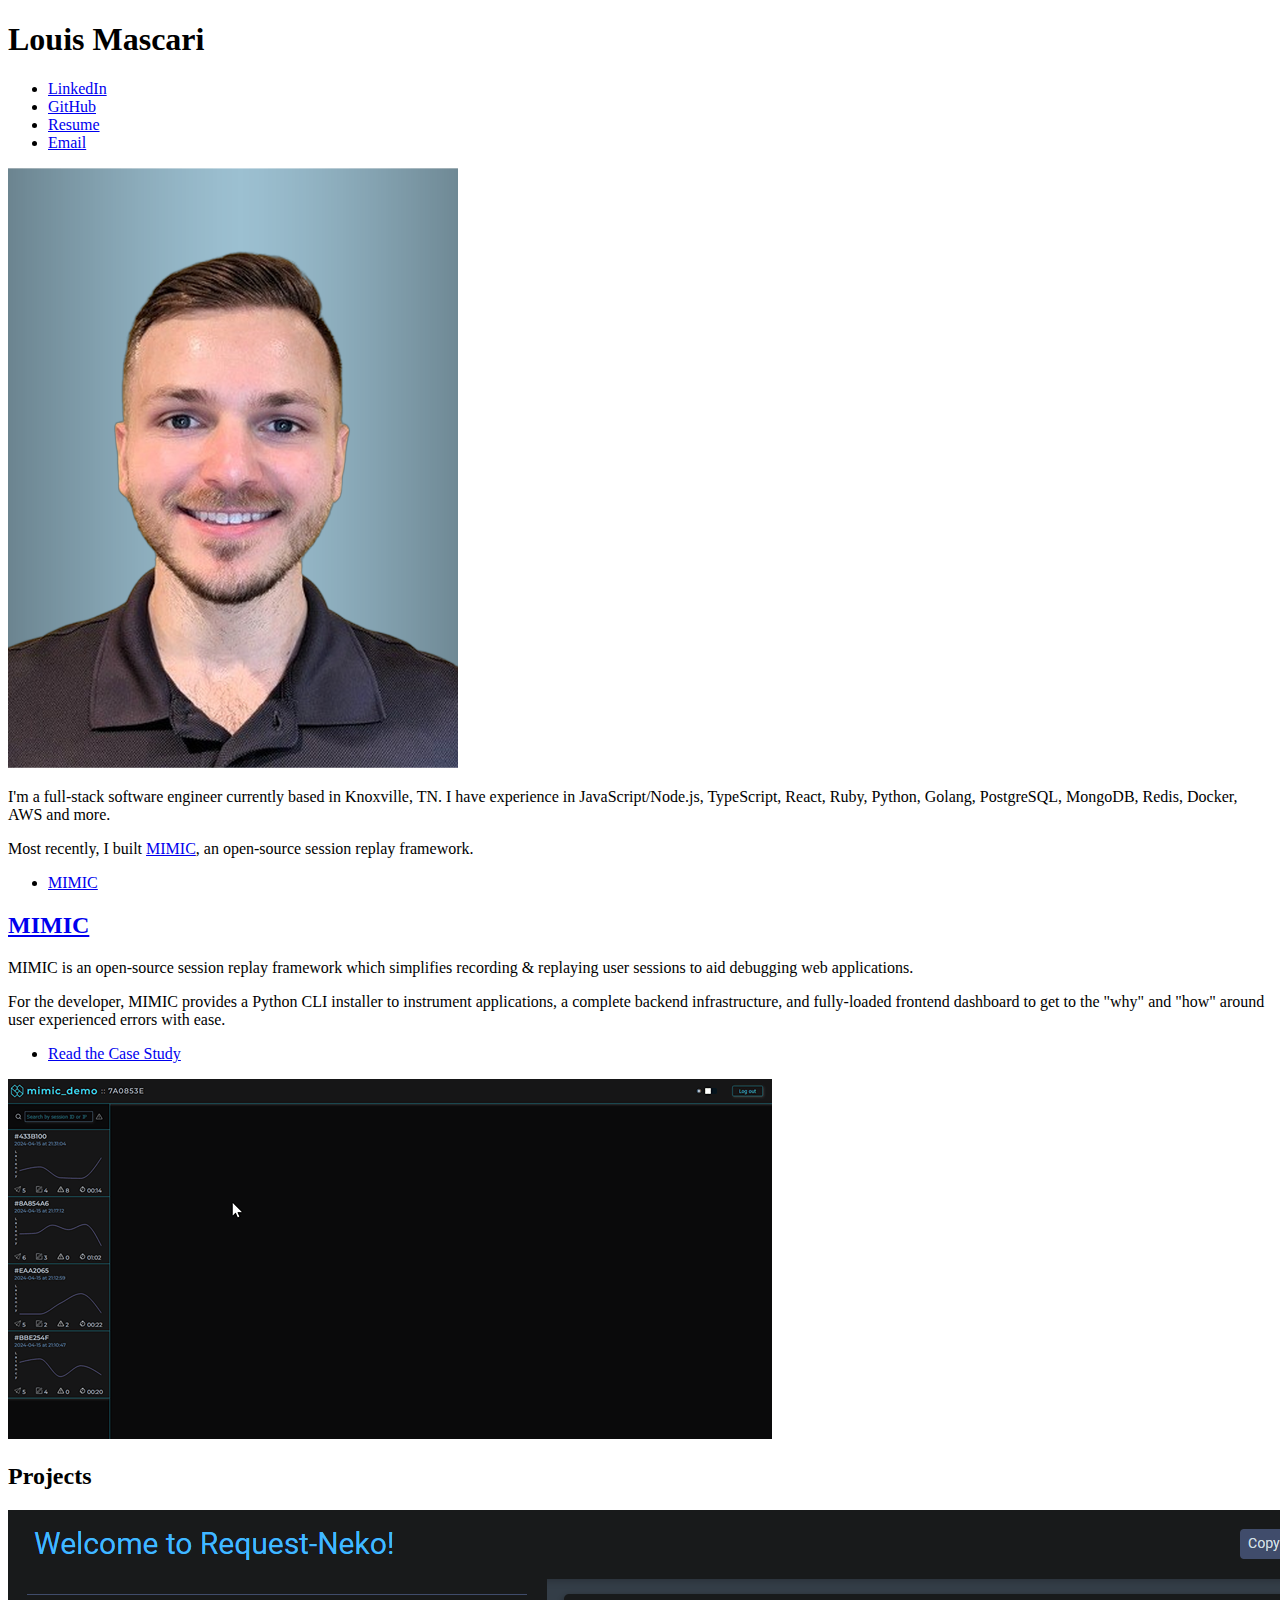
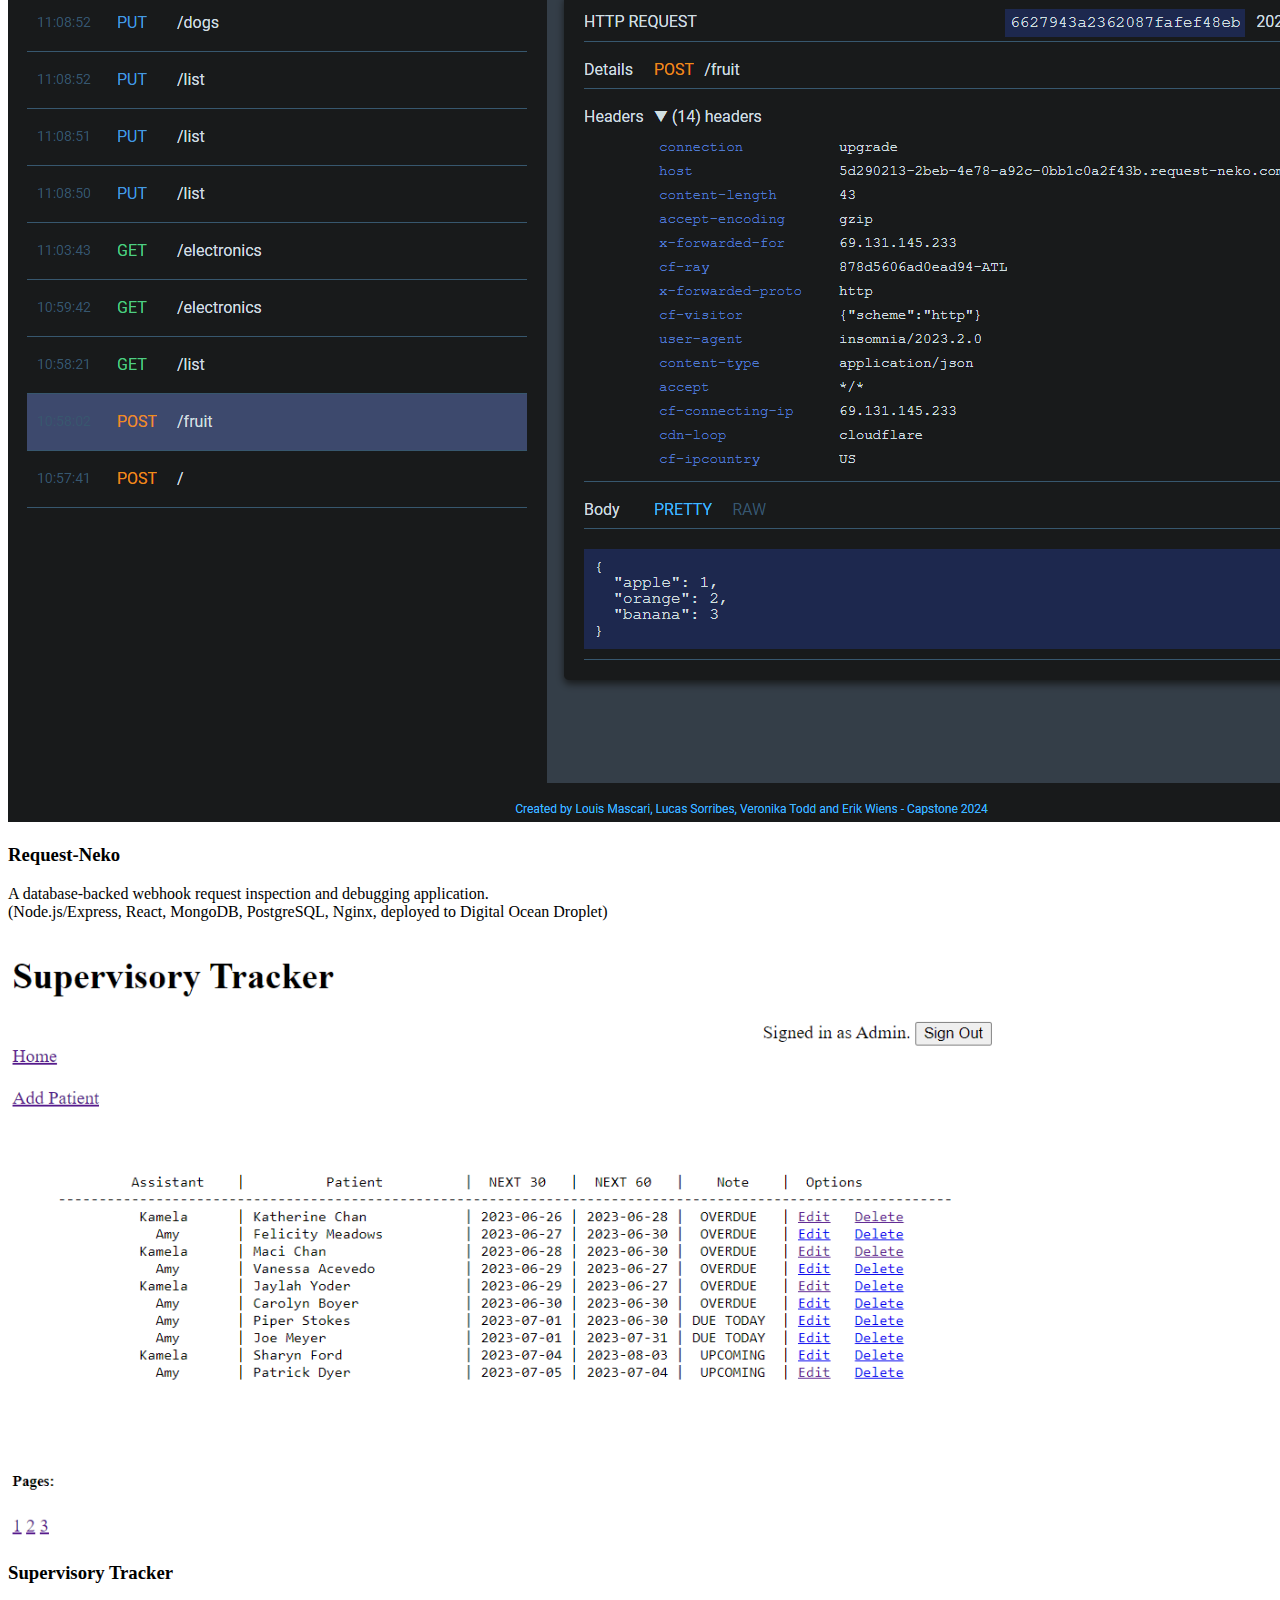
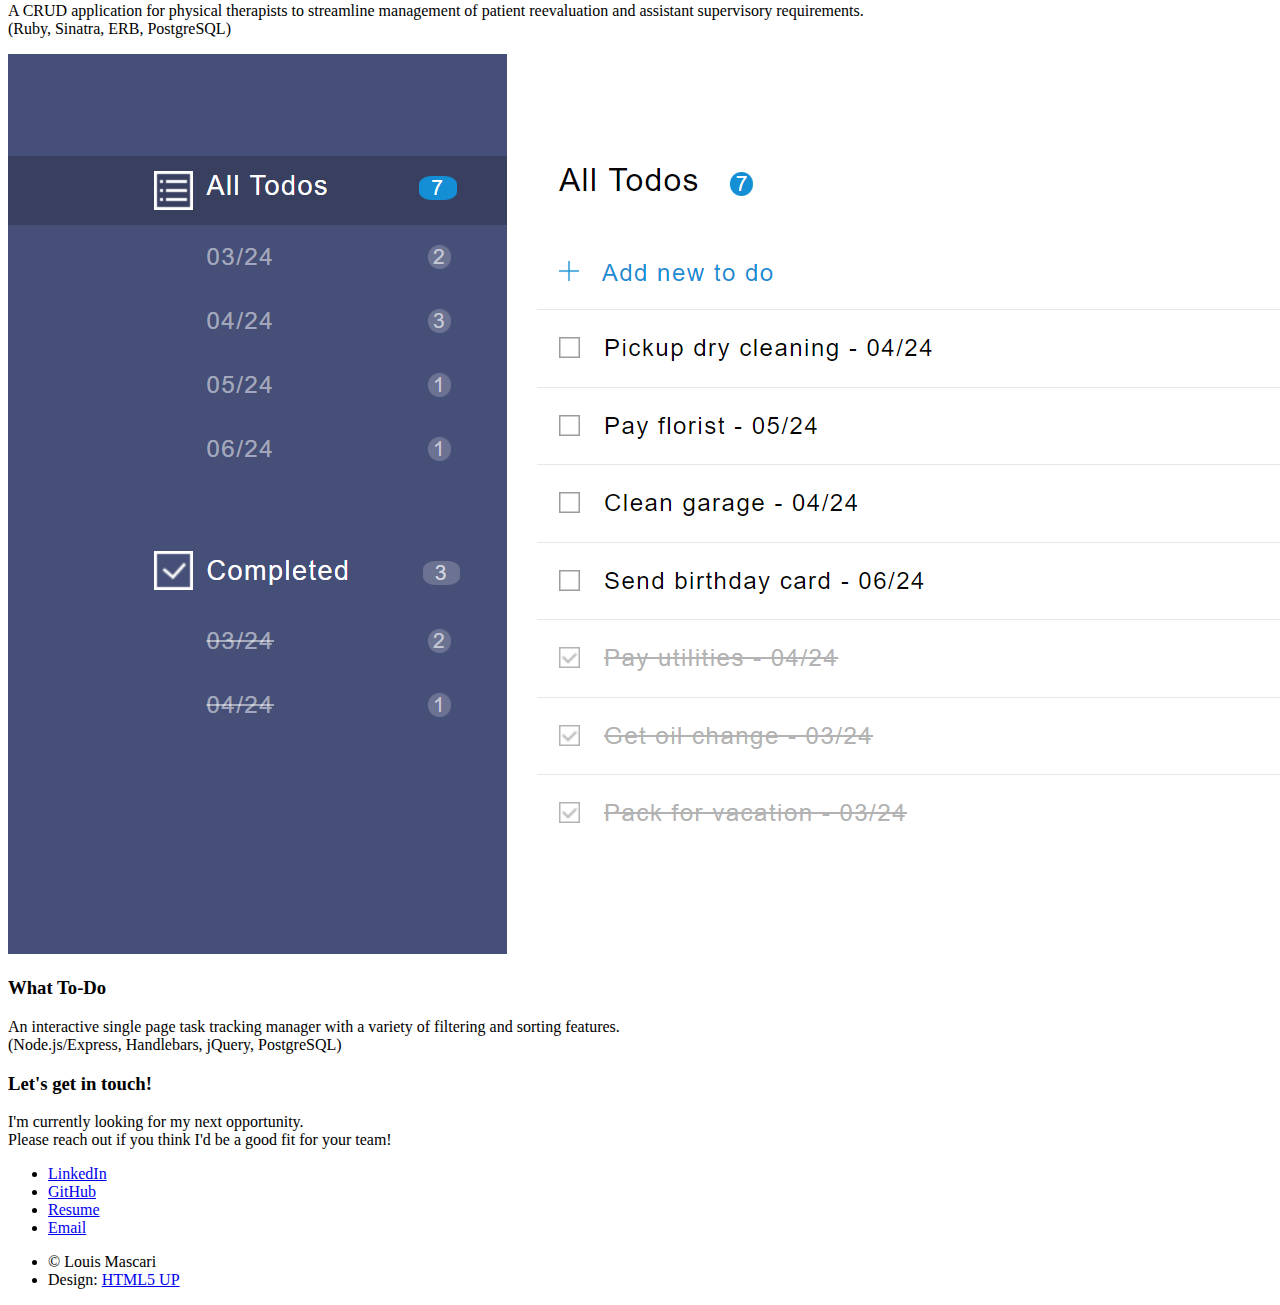
==== index.html @ af3843af "updating assets and descriptions" ====
<!DOCTYPE HTML>
<html>
	<head>
		<title>Louis Mascari</title>
		<meta charset="utf-8" />
		<meta name="viewport" content="width=device-width, initial-scale=1, user-scalable=no" />
		<link rel="stylesheet" href="assets/css/main.css" />
		<noscript><link rel="stylesheet" href="assets/css/noscript.css" /></noscript>
	</head>
	<body class="is-preload">
			<section id="header">
				<div class="inner">
					<div id="name-nav">
						<h1>Louis Mascari</h1>
						<nav id="nav">
							<ul class="icons">
								<li><a target="_blank" href="https://www.linkedin.com/in/louis-mascari/" class="icon brands fa-linkedin"><span class="label">LinkedIn</span></a></li>
								<li><a target="_blank" href="https://github.com/Louis-Mascari" class="icon brands fa-github"><span class="label">GitHub</span></a></li>
								<li><a target="_blank" href="assets/Louis_Mascari_Resume.pdf" class="icon fas fa-file-alt"><span class="label">Resume</span></a></li>
								<li><a href="mailto:LouisMascari@gmail.com" class="icon solid alt fa-envelope"><span class="label">Email</span></a></li>
							</ul>
						</nav>
					</div>
					<img id="profile" src="./images/profile.jpg" alt="Portrait of Louis Mascari">
					<div id="bio">
						<p>I'm a full-stack software engineer currently based in Knoxville, TN. I have experience in JavaScript/Node.js, TypeScript, React, Ruby, Python, Golang, PostgreSQL, MongoDB, Redis, Docker, AWS and more.</p>
						<p>Most recently, I built <a class="haven" href="https://mimic-replay.com/" target="_blank">MIMIC</a>, an open-source session replay framework.</p>
					</div>
					<ul class="actions special">
						<li><a href="#one" class="button scrolly">MIMIC</a></li>
					</ul>
				</div>
			</section>

		<!-- One -->
			<section id="one" class="main style1">
				<div class="container">
					<div class="row gtr-150">
						<div class="col-6 col-12-medium">
							<header class="major">
								<h2><a class="haven" href="https://mimic-replay.com">MIMIC</a></h2>
							</header>
							<p>MIMIC is an open-source session replay framework which simplifies
								recording & replaying user sessions to aid debugging web applications.</p>
							<p>For the developer, MIMIC provides a Python CLI installer to instrument applications, a complete backend infrastructure, and fully-loaded frontend dashboard to get to the "why" and "how" around user experienced errors with ease. </p>
							<ul class="actions special">
								<li><a href="https://mimic-replay.com" class="button">Read the Case Study</a></li>
							</ul>
						</div>
						<div class="col-6 col-12-medium imp-medium">
							<!-- <span><a class="haven" href="https://mimic-replay.com/"><img class="logo" src="images/mimic-logo.png" alt="MIMIC Logo" /></a><span class="image fit"></span> -->
							<span><a class="haven" href="https://mimic-replay.com/"><img class="logo" src="images/MIMIC.gif" alt="MIMIC Logo" /></a><span class="image fit"></span>
						</div>
					</div>
				</div>
			</section>


		<!-- Three -->
			<section id="three" class="main style2 special">
				<div class="container">
					<header class="major">
						<h2>Projects</h2>
					</header>
					<div class="row gtr-150">
						<div class="col-4 col-12-medium">
							<span class="image fit"><img src="images/request-neko.PNG" alt="" /></span>
							<h3>Request-Neko</h3>
							<p> A database-backed webhook request inspection and
								debugging application.<br>(Node.js/Express, React, MongoDB, PostgreSQL, Nginx,
								deployed to Digital Ocean Droplet)</p>
						</div>
						<div class="col-4 col-12-medium">
							<span class="image fit"><img src="images/sup.PNG" alt="" /></span>
							<h3>Supervisory Tracker</h3>
							<p>A CRUD application for physical therapists to streamline management of patient reevaluation and assistant supervisory requirements.<br>(Ruby, Sinatra, ERB, PostgreSQL)</p>
						</div>
						<div class="col-4 col-12-medium">
							<span class="image fit"><img src="images/todo.PNG" alt="" /></span>
							<h3>What To-Do</h3>
							<p>An interactive single page task tracking manager with a variety of filtering and sorting features.<br>(Node.js/Express, Handlebars, jQuery, PostgreSQL)</p>
						</div>
					</div>
				</div>
			</section>

		<!-- Footer -->
			<section id="footer">
				<h3>Let's get in touch!</h3>
				<p>I'm currently looking for my next opportunity.<br>Please reach out if you think I'd be a good fit for your team!</p>
				<ul class="icons">
					<li><a target="_blank" href="https://www.linkedin.com/in/louis-mascari/" class="icon brands fa-linkedin"><span class="label">LinkedIn</span></a></li>
								<li><a target="_blank" href="https://github.com/Louis-Mascari" class="icon brands fa-github"><span class="label">GitHub</span></a></li>
								<li><a target="_blank" href="assets/Louis_Mascari_Resume.pdf" class="icon fas fa-file-alt"><span class="label">Resume</span></a></li>
								<li><a href="mailto:LouisMascari@gmail.com" class="icon solid alt fa-envelope"><span class="label">Email</span></a></li>
				</ul>
				<ul class="copyright">
					<li>&copy; Louis Mascari</li><li>Design: <a href="http://html5up.net">HTML5 UP</a></li>
				</ul>
			</section>

		<!-- Scripts -->
			<script src="assets/js/jquery.min.js"></script>
			<script src="assets/js/jquery.scrolly.min.js"></script>
			<script src="assets/js/browser.min.js"></script>
			<script src="assets/js/breakpoints.min.js"></script>
			<script src="assets/js/util.js"></script>
			<script src="assets/js/main.js"></script>

	</body>
</html>
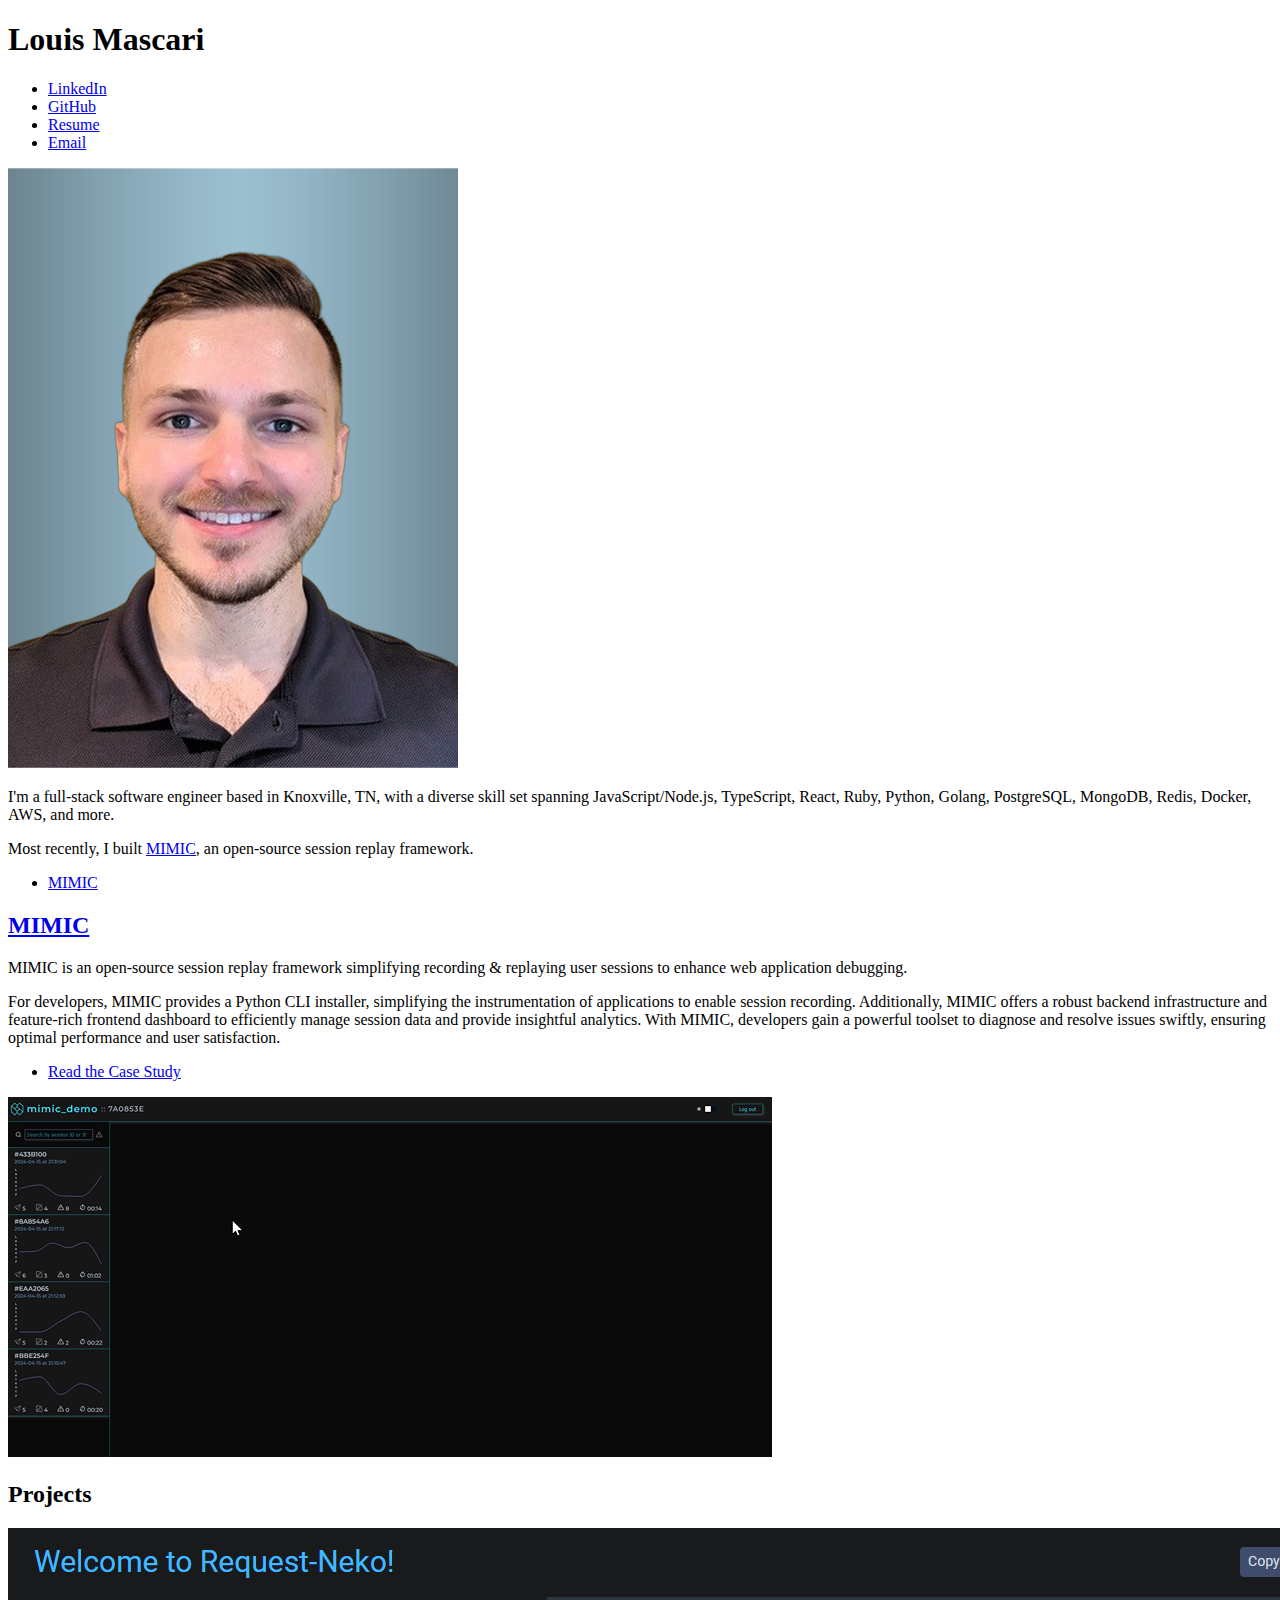
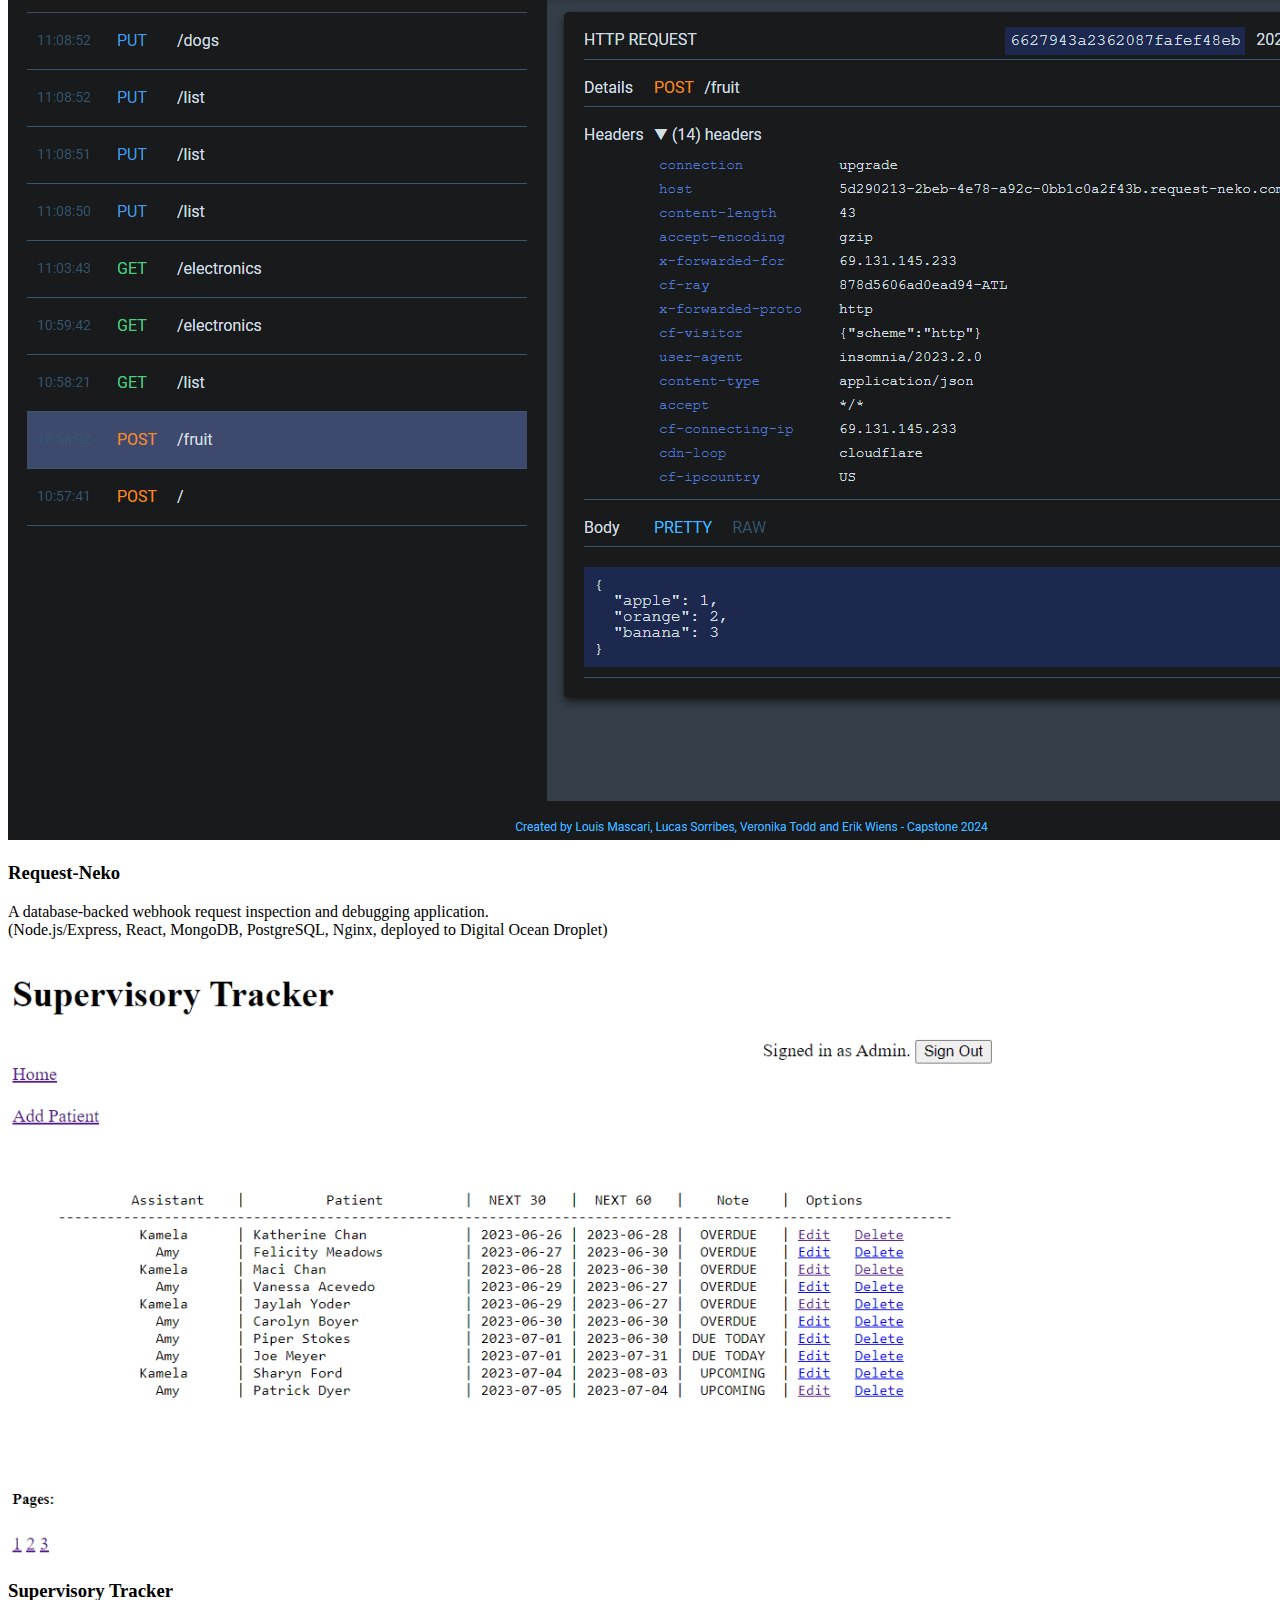
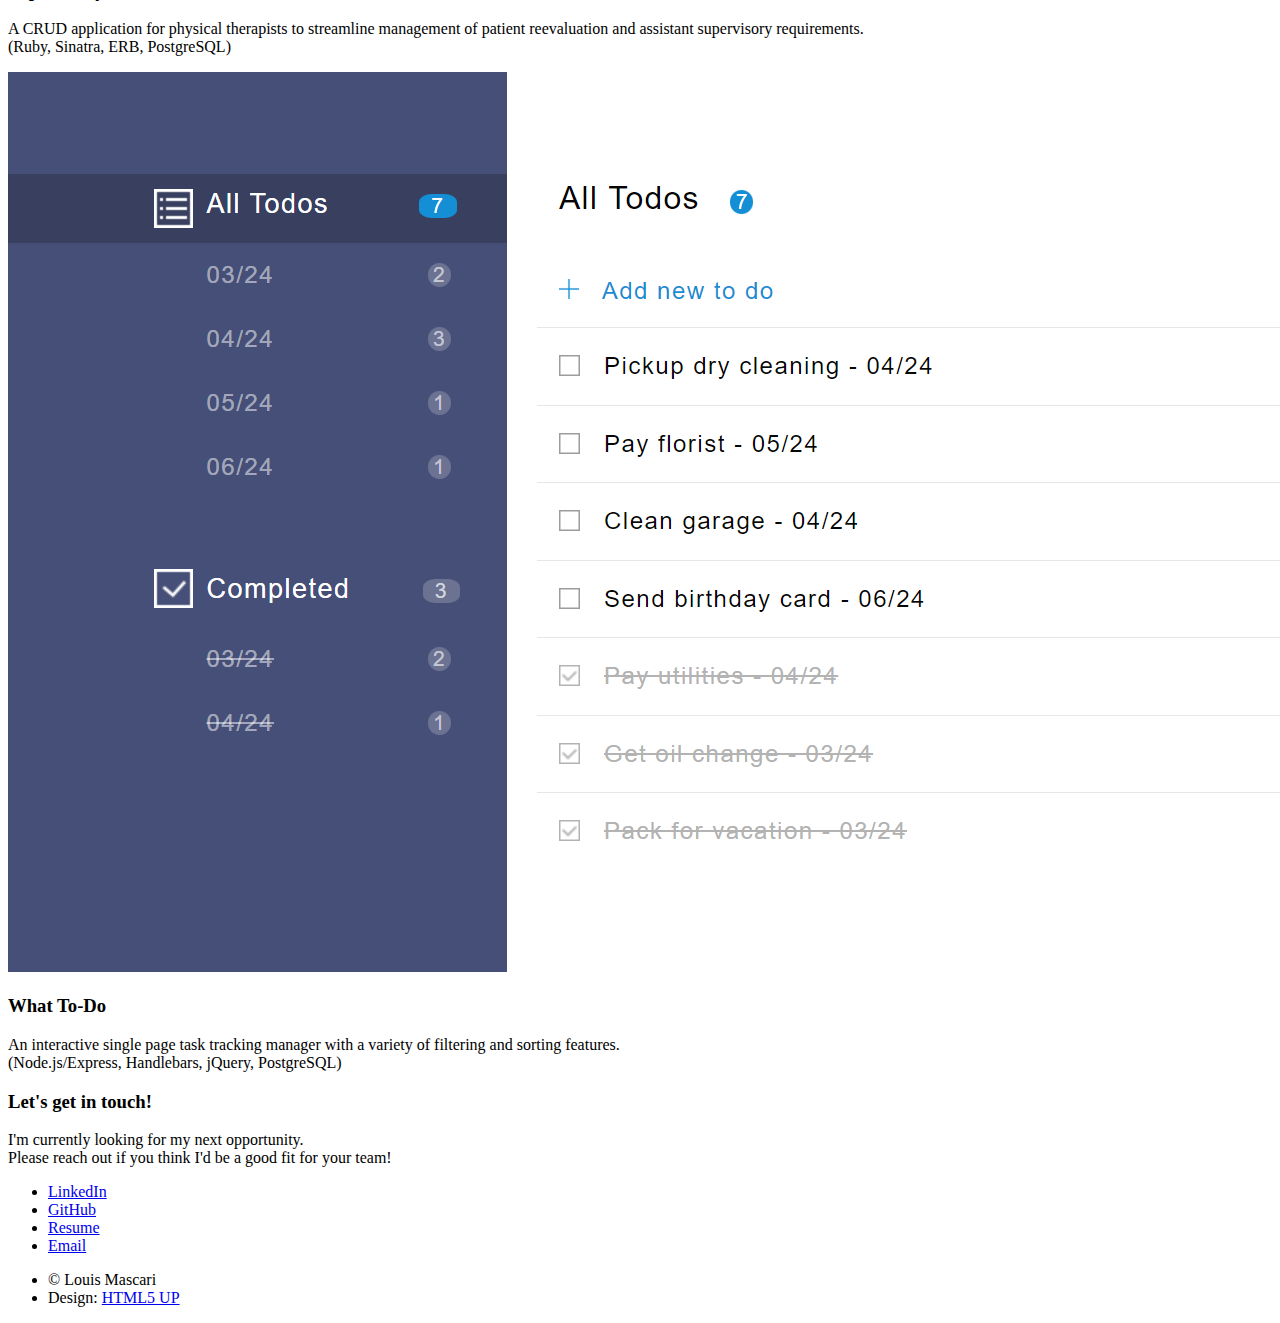
==== commit 9d6b1fbb: "adjusting site content" ====
--- a/index.html
+++ b/index.html
@@ -23,7 +23,7 @@
 					</div>
 					<img id="profile" src="./images/profile.jpg" alt="Portrait of Louis Mascari">
 					<div id="bio">
-						<p>I'm a full-stack software engineer currently based in Knoxville, TN. I have experience in JavaScript/Node.js, TypeScript, React, Ruby, Python, Golang, PostgreSQL, MongoDB, Redis, Docker, AWS and more.</p>
+						<p>I'm a full-stack software engineer based in Knoxville, TN, with a diverse skill set spanning JavaScript/Node.js, TypeScript, React, Ruby, Python, Golang, PostgreSQL, MongoDB, Redis, Docker, AWS, and more.</p>
 						<p>Most recently, I built <a class="haven" href="https://mimic-replay.com/" target="_blank">MIMIC</a>, an open-source session replay framework.</p>
 					</div>
 					<ul class="actions special">
@@ -40,9 +40,8 @@
 							<header class="major">
 								<h2><a class="haven" href="https://mimic-replay.com">MIMIC</a></h2>
 							</header>
-							<p>MIMIC is an open-source session replay framework which simplifies
-								recording & replaying user sessions to aid debugging web applications.</p>
-							<p>For the developer, MIMIC provides a Python CLI installer to instrument applications, a complete backend infrastructure, and fully-loaded frontend dashboard to get to the "why" and "how" around user experienced errors with ease. </p>
+							<p>MIMIC is an open-source session replay framework simplifying recording & replaying user sessions to enhance web application debugging.</p>
+							<p>For developers, MIMIC provides a Python CLI installer, simplifying the instrumentation of applications to enable session recording. Additionally, MIMIC offers a robust backend infrastructure and feature-rich frontend dashboard to efficiently manage session data and provide insightful analytics. With MIMIC, developers gain a powerful toolset to diagnose and resolve issues swiftly, ensuring optimal performance and user satisfaction.</p>
 							<ul class="actions special">
 								<li><a href="https://mimic-replay.com" class="button">Read the Case Study</a></li>
 							</ul>
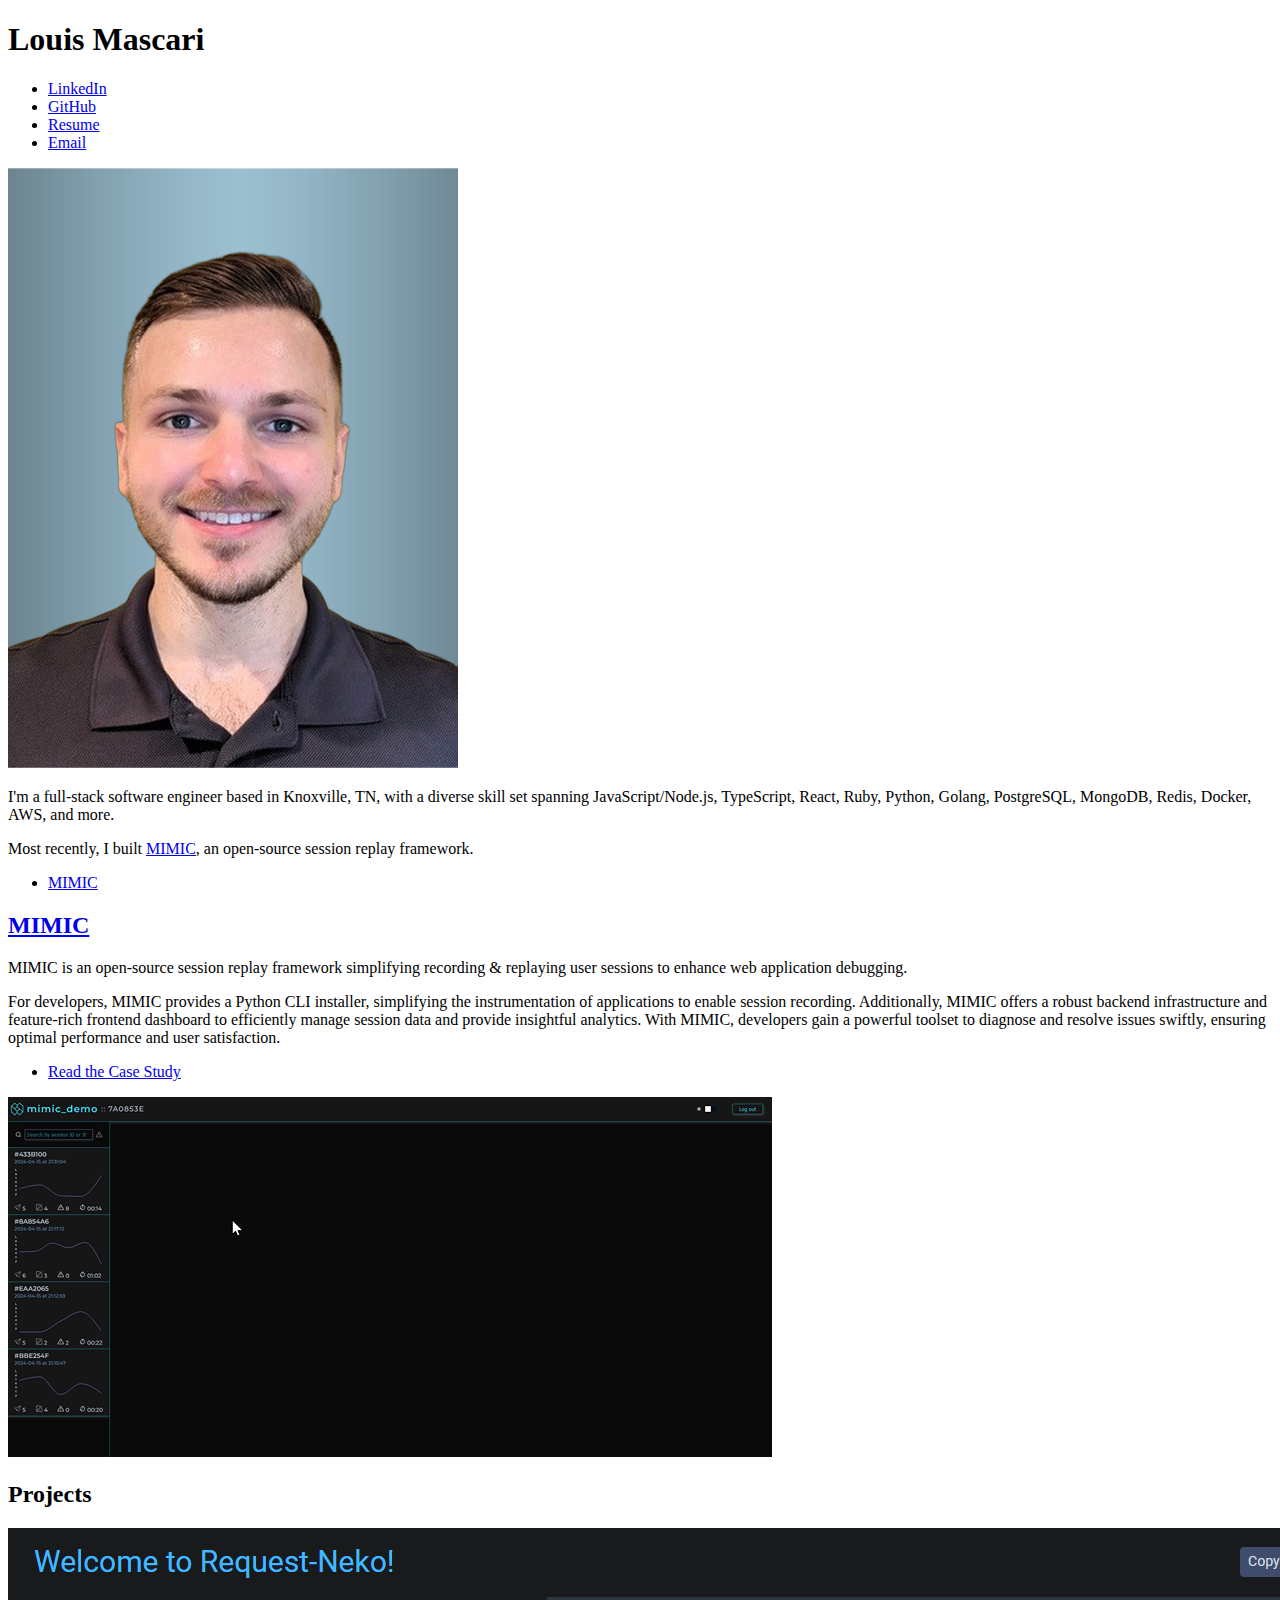
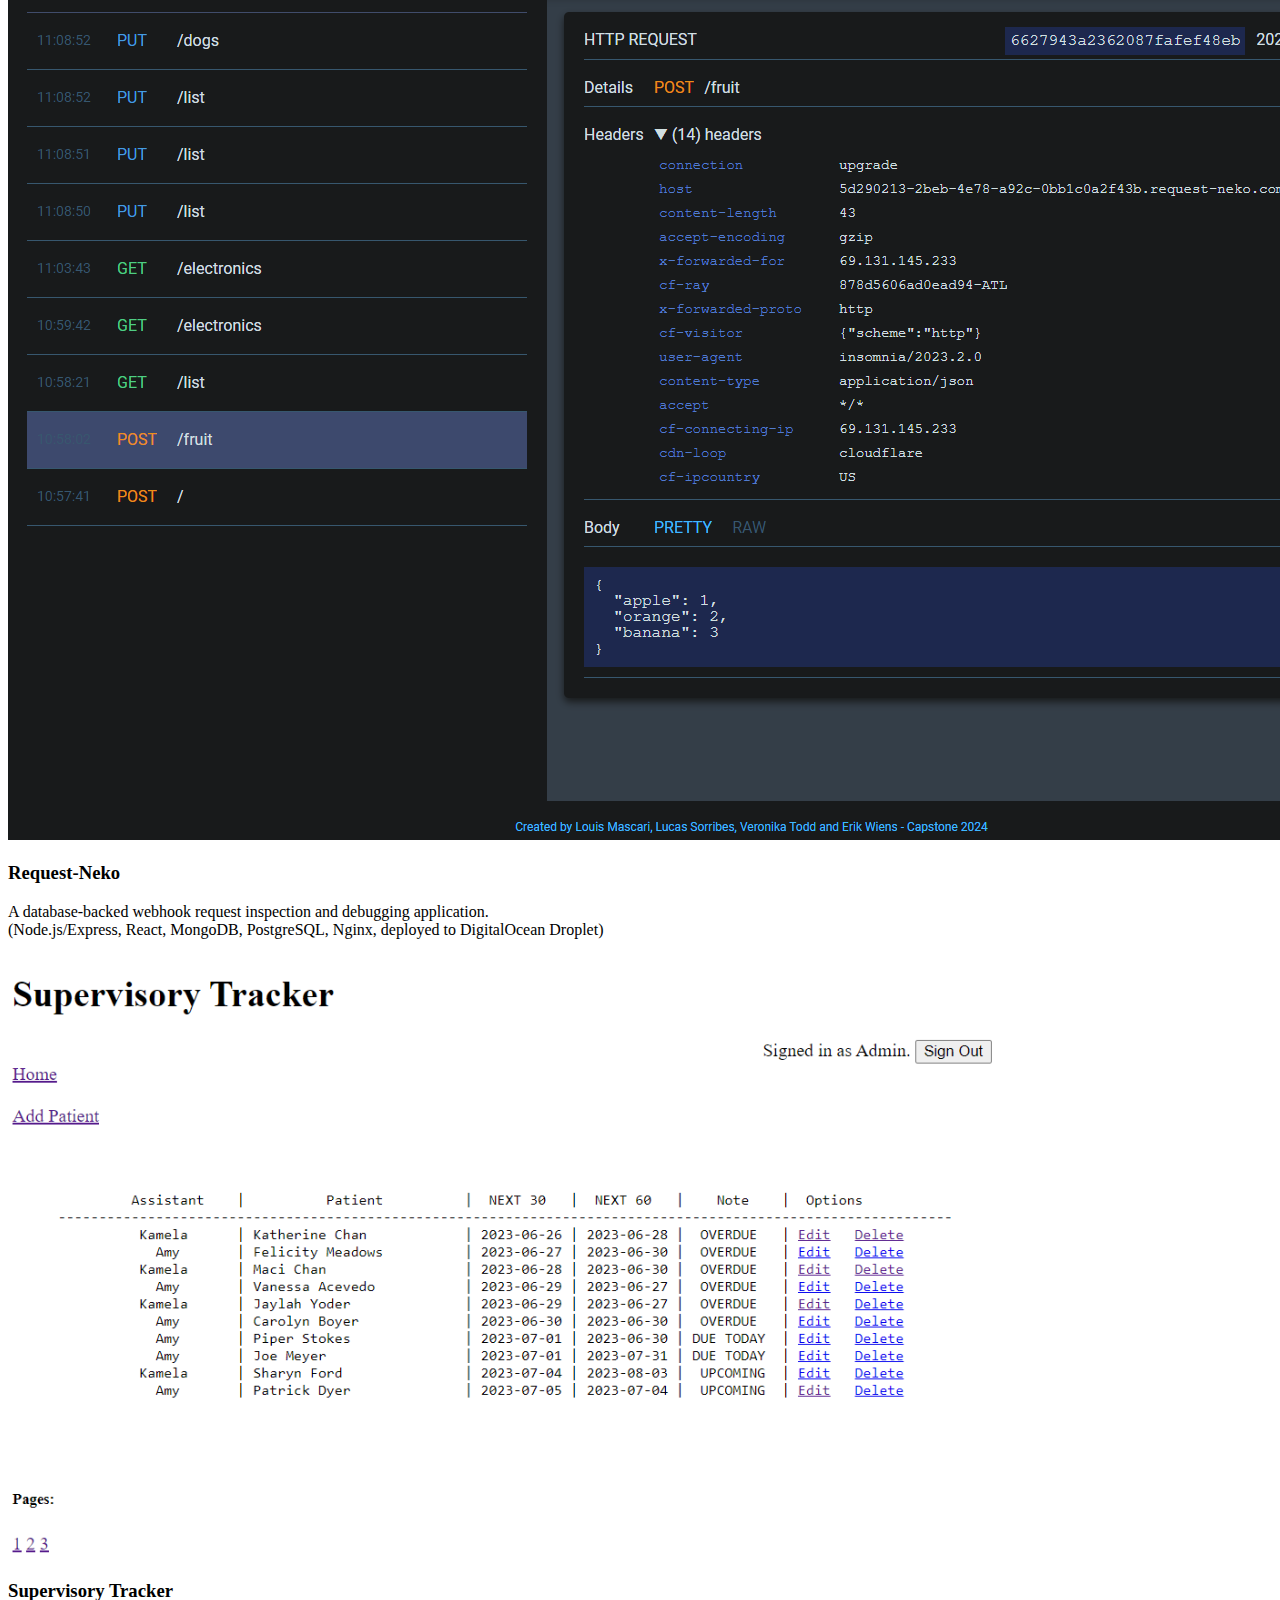
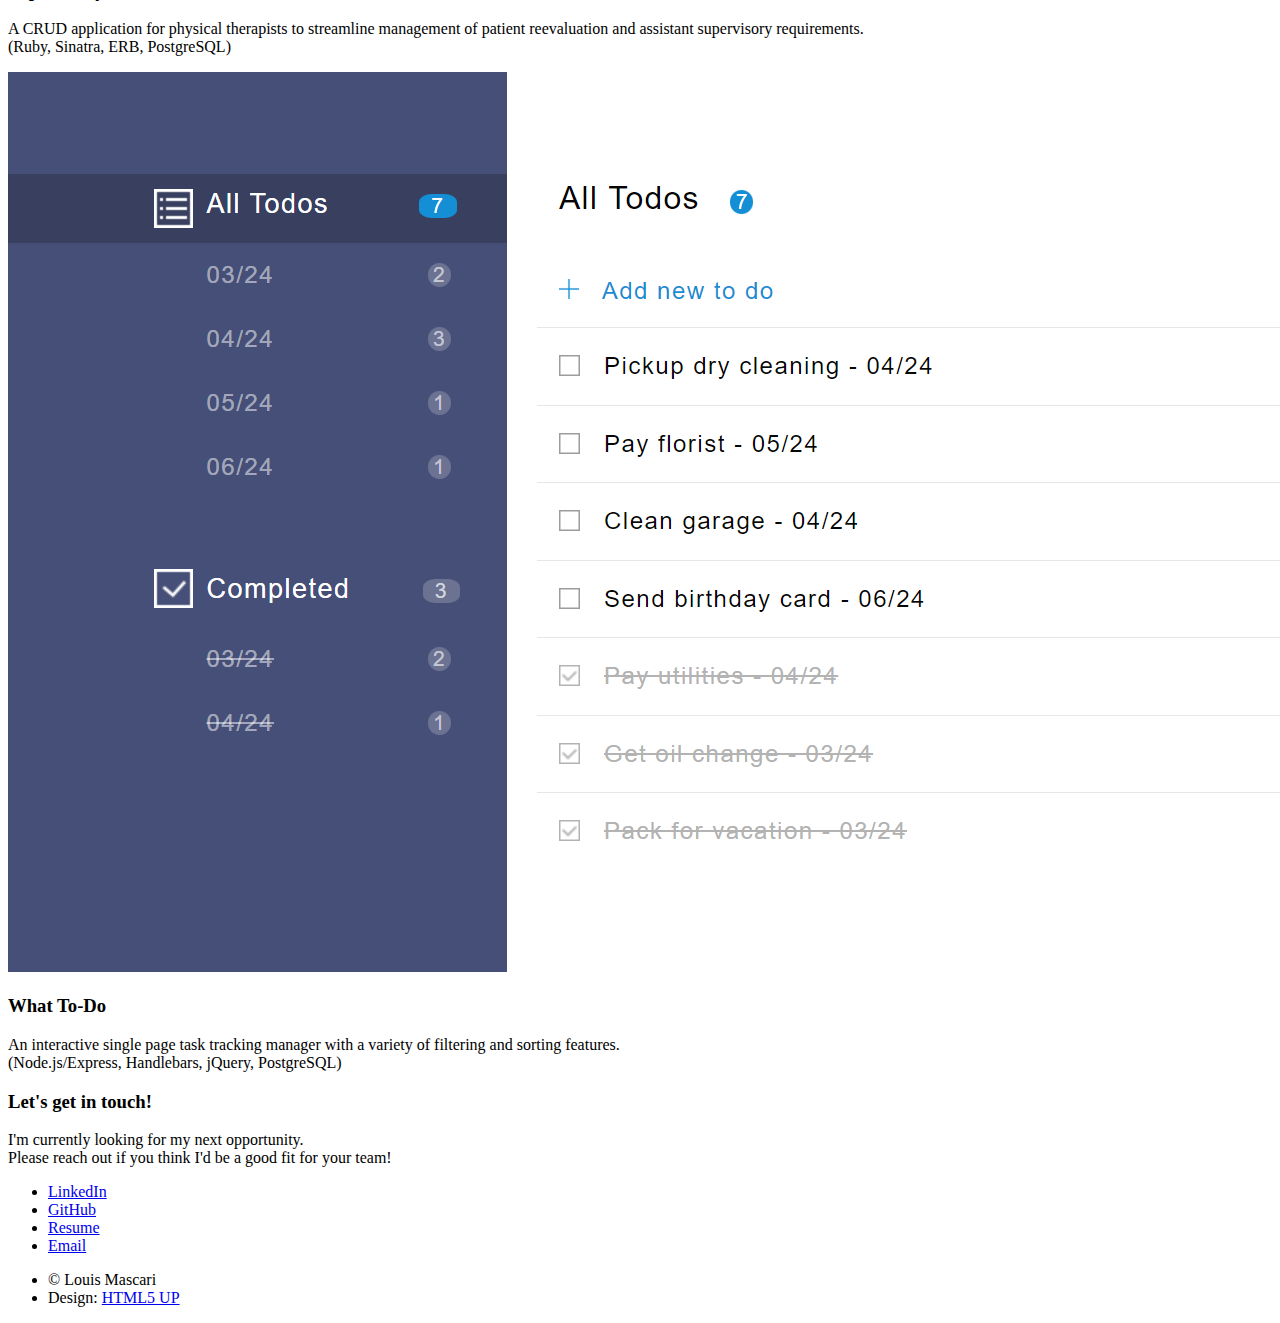
==== commit acc59384: "updating resume and related content" ====
--- a/index.html
+++ b/index.html
@@ -48,7 +48,7 @@
 						</div>
 						<div class="col-6 col-12-medium imp-medium">
 							<!-- <span><a class="haven" href="https://mimic-replay.com/"><img class="logo" src="images/mimic-logo.png" alt="MIMIC Logo" /></a><span class="image fit"></span> -->
-							<span><a class="haven" href="https://mimic-replay.com/"><img class="logo" src="images/MIMIC.gif" alt="MIMIC Logo" /></a><span class="image fit"></span>
+							<span><a class="haven" href="https://mimic-replay.com/"><img class="logo" src="images/MIMIC.gif" alt="MIMIC Logo"></a><span class="image fit"></span>
 						</div>
 					</div>
 				</div>
@@ -67,7 +67,7 @@
 							<h3>Request-Neko</h3>
 							<p> A database-backed webhook request inspection and
 								debugging application.<br>(Node.js/Express, React, MongoDB, PostgreSQL, Nginx,
-								deployed to Digital Ocean Droplet)</p>
+								deployed to DigitalOcean Droplet)</p>
 						</div>
 						<div class="col-4 col-12-medium">
 							<span class="image fit"><img src="images/sup.PNG" alt="" /></span>
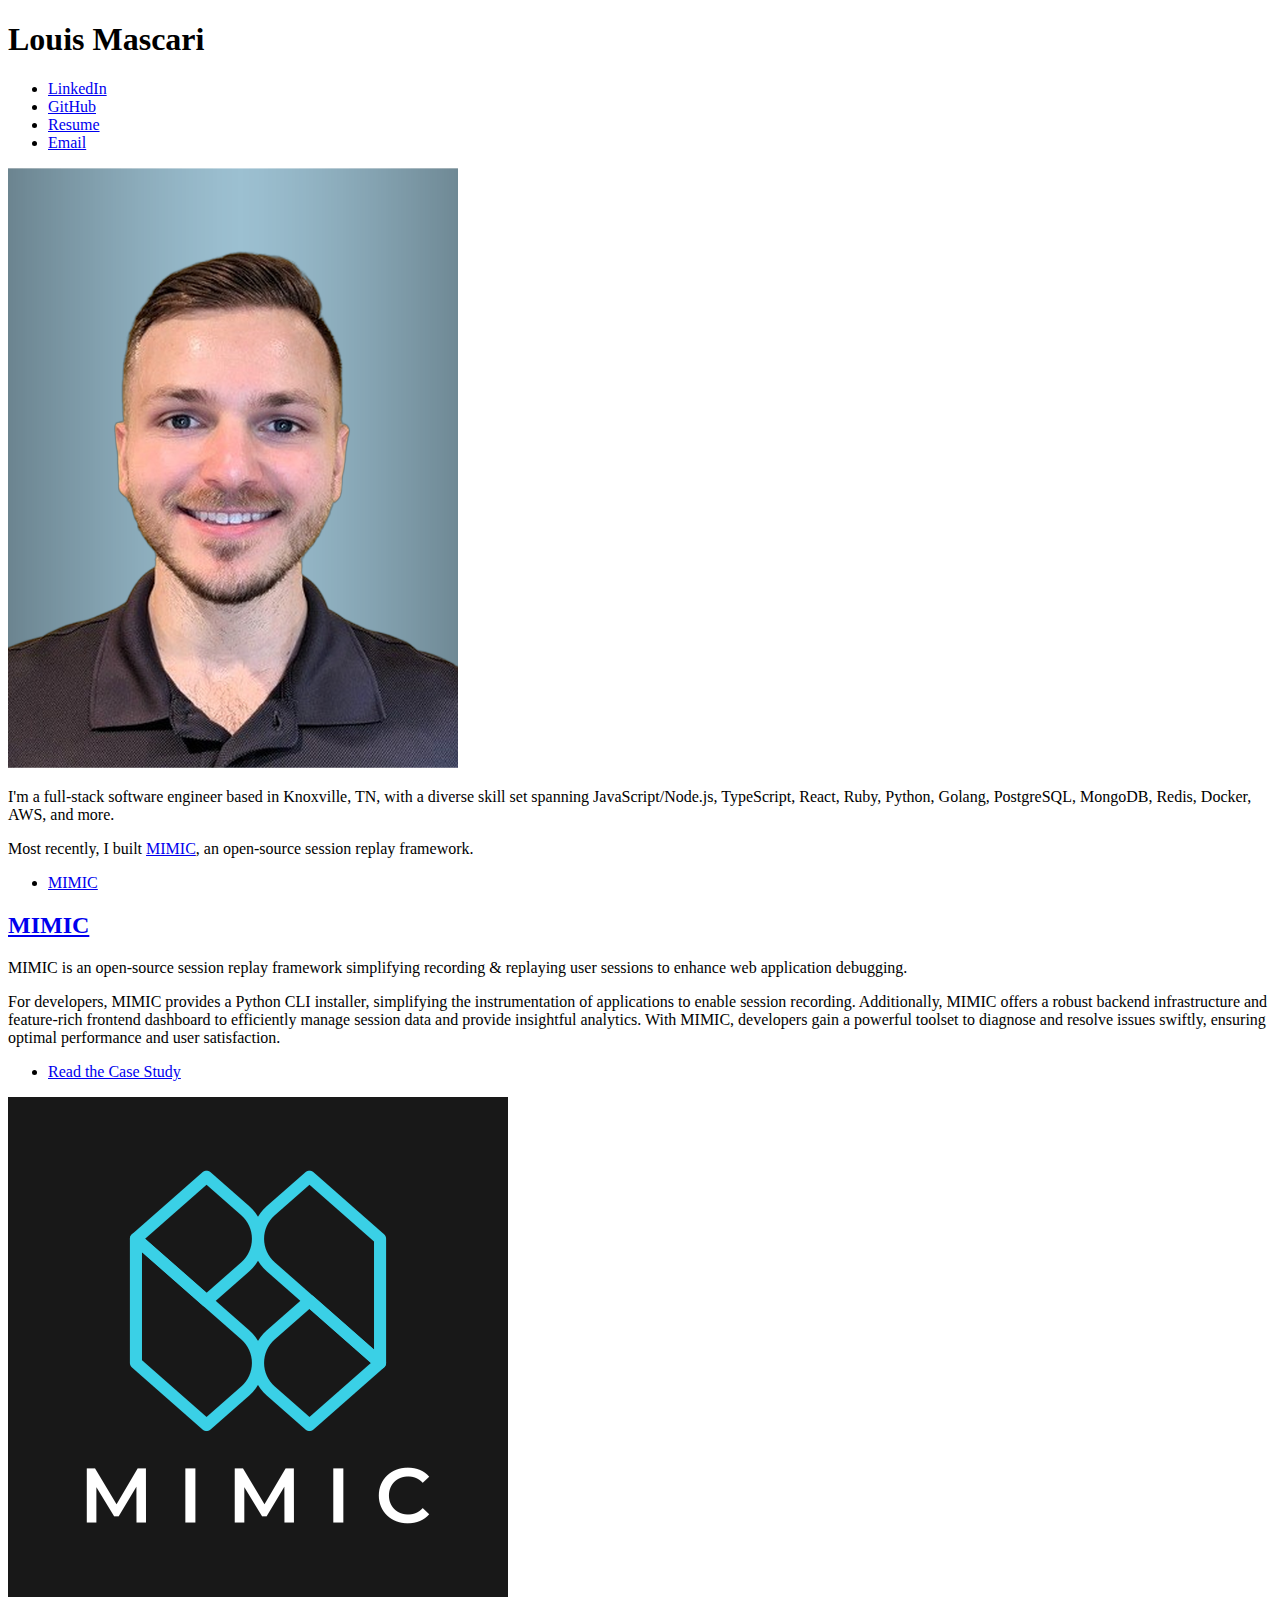
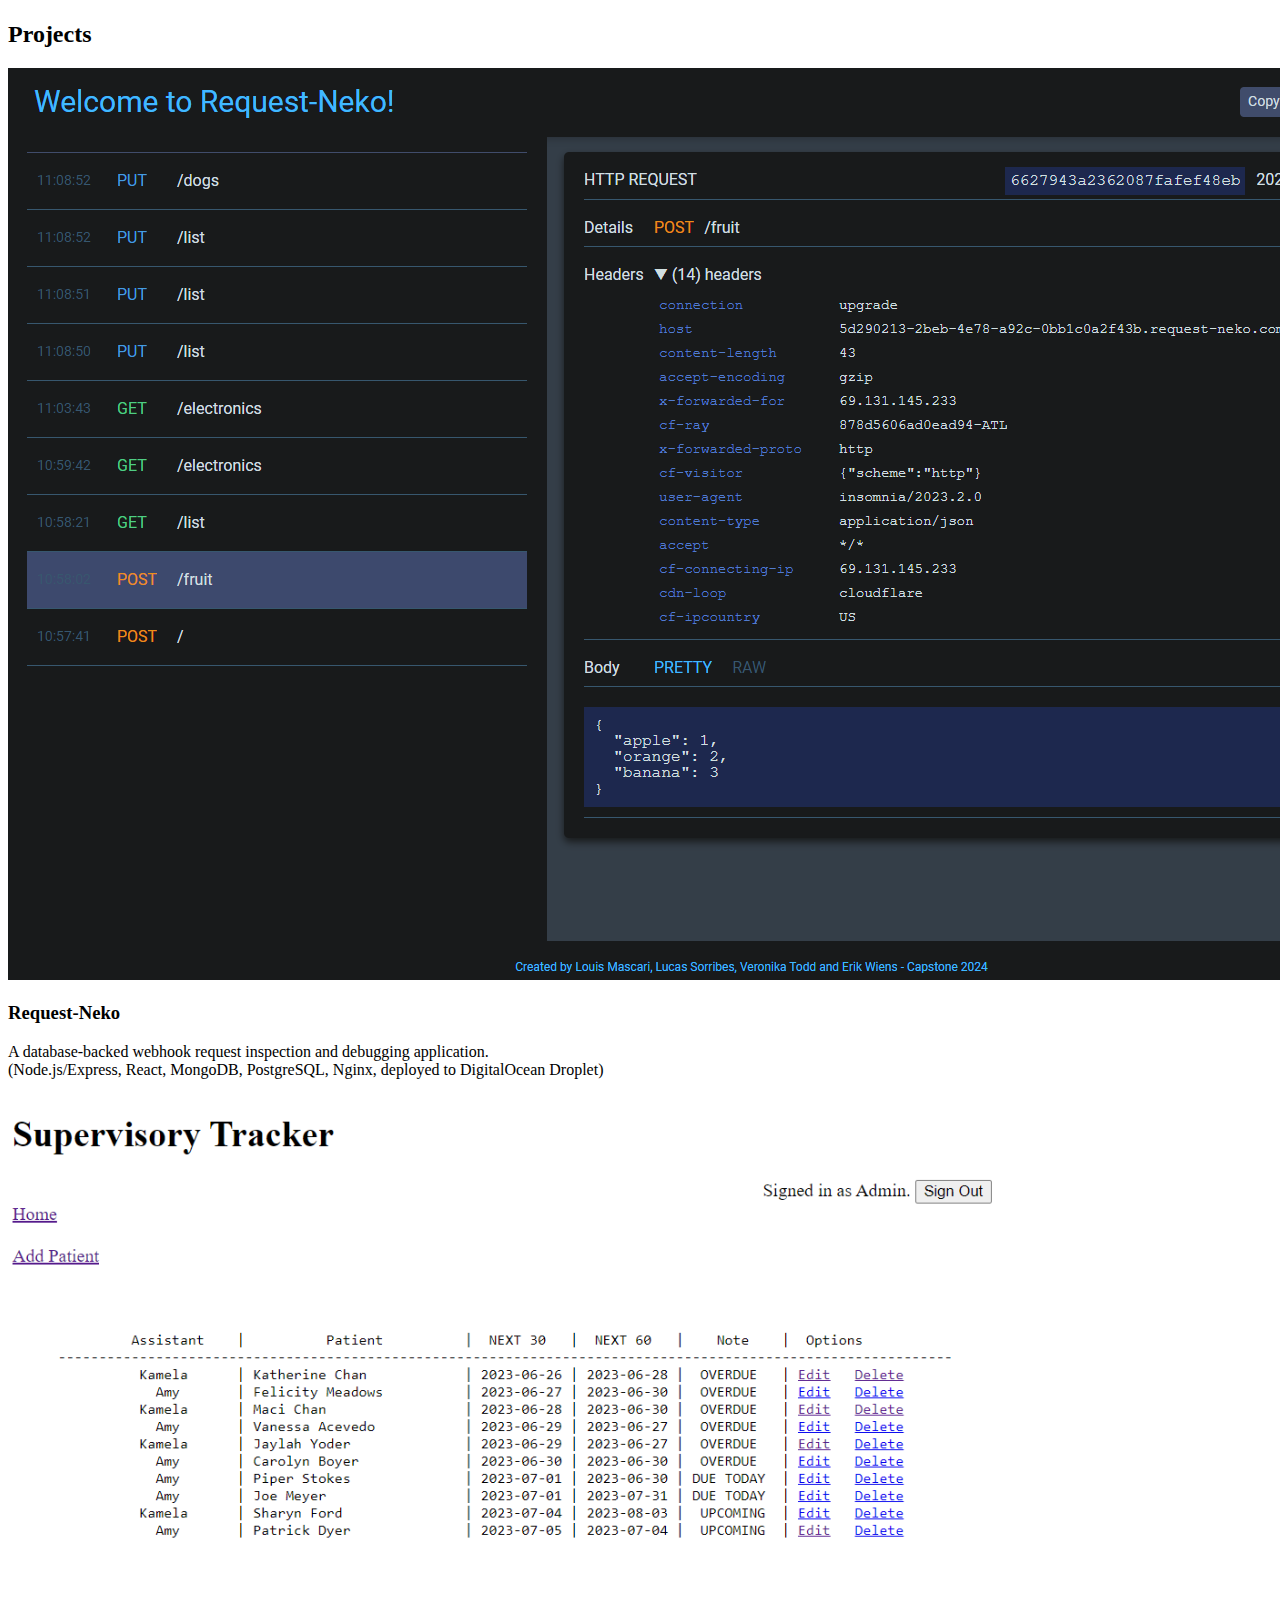
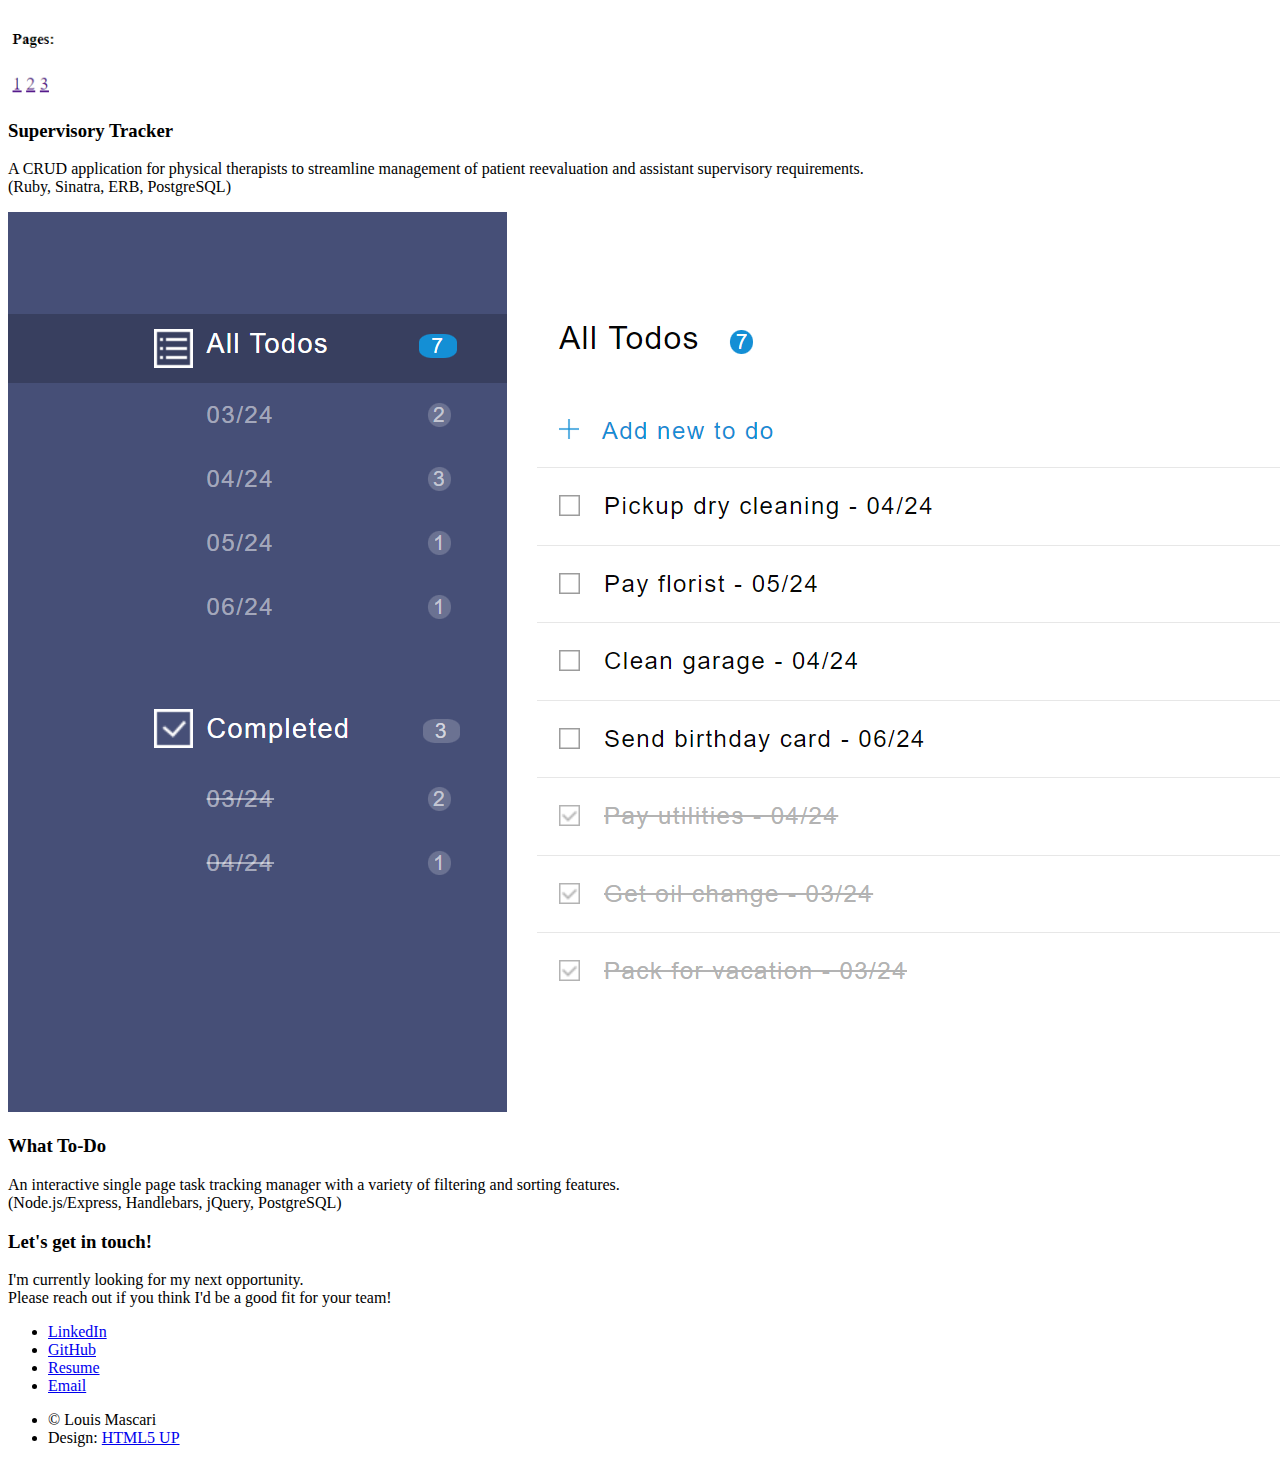
==== commit 59546c4f: "updating resume" ====
--- a/index.html
+++ b/index.html
@@ -47,8 +47,8 @@
 							</ul>
 						</div>
 						<div class="col-6 col-12-medium imp-medium">
-							<!-- <span><a class="haven" href="https://mimic-replay.com/"><img class="logo" src="images/mimic-logo.png" alt="MIMIC Logo" /></a><span class="image fit"></span> -->
-							<span><a class="haven" href="https://mimic-replay.com/"><img class="logo" src="images/MIMIC.gif" alt="MIMIC Logo"></a><span class="image fit"></span>
+							<span><a class="haven" href="https://mimic-replay.com/"><img class="logo" src="images/mimic-logo.png" alt="MIMIC Logo" /></a><span class="image fit"></span>
+							<!-- <span><a class="haven" href="https://mimic-replay.com/"><img class="logo" src="images/MIMIC.gif" alt="MIMIC Logo"></a><span class="image fit"></span> -->
 						</div>
 					</div>
 				</div>
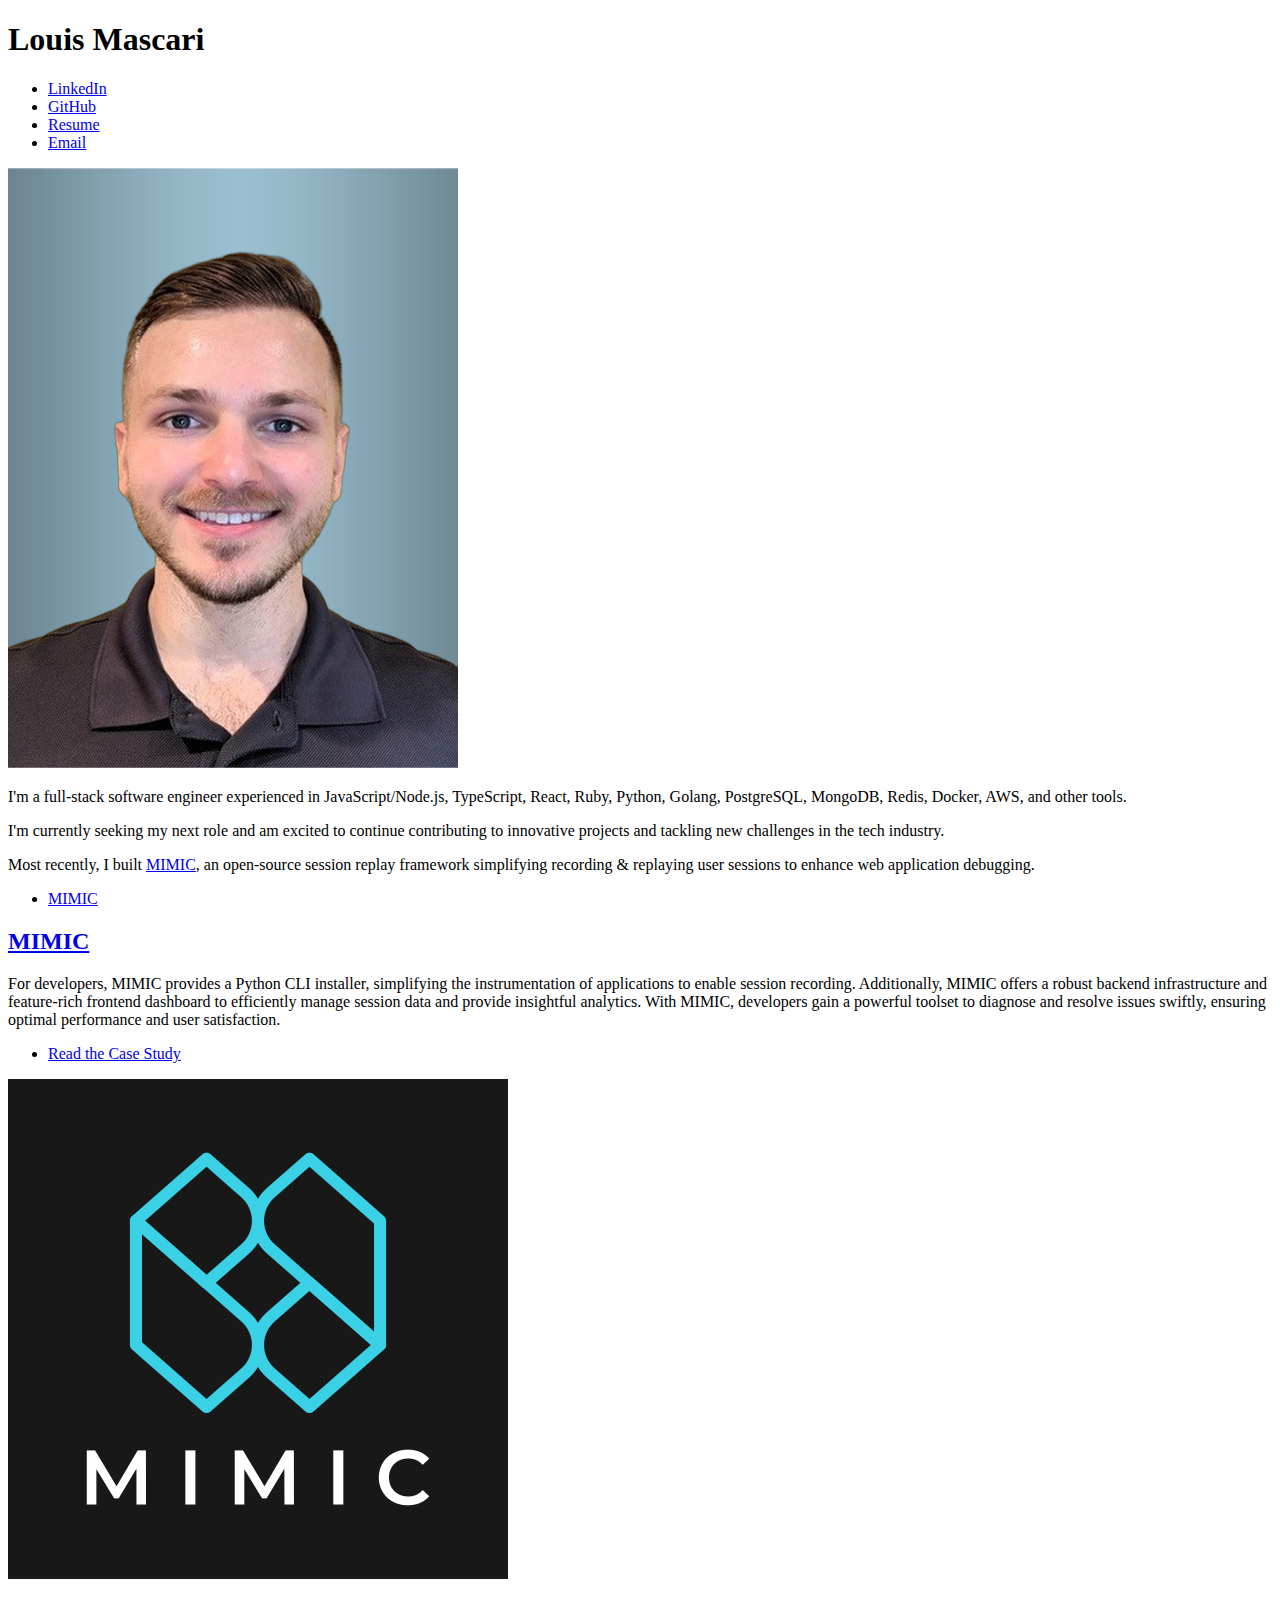
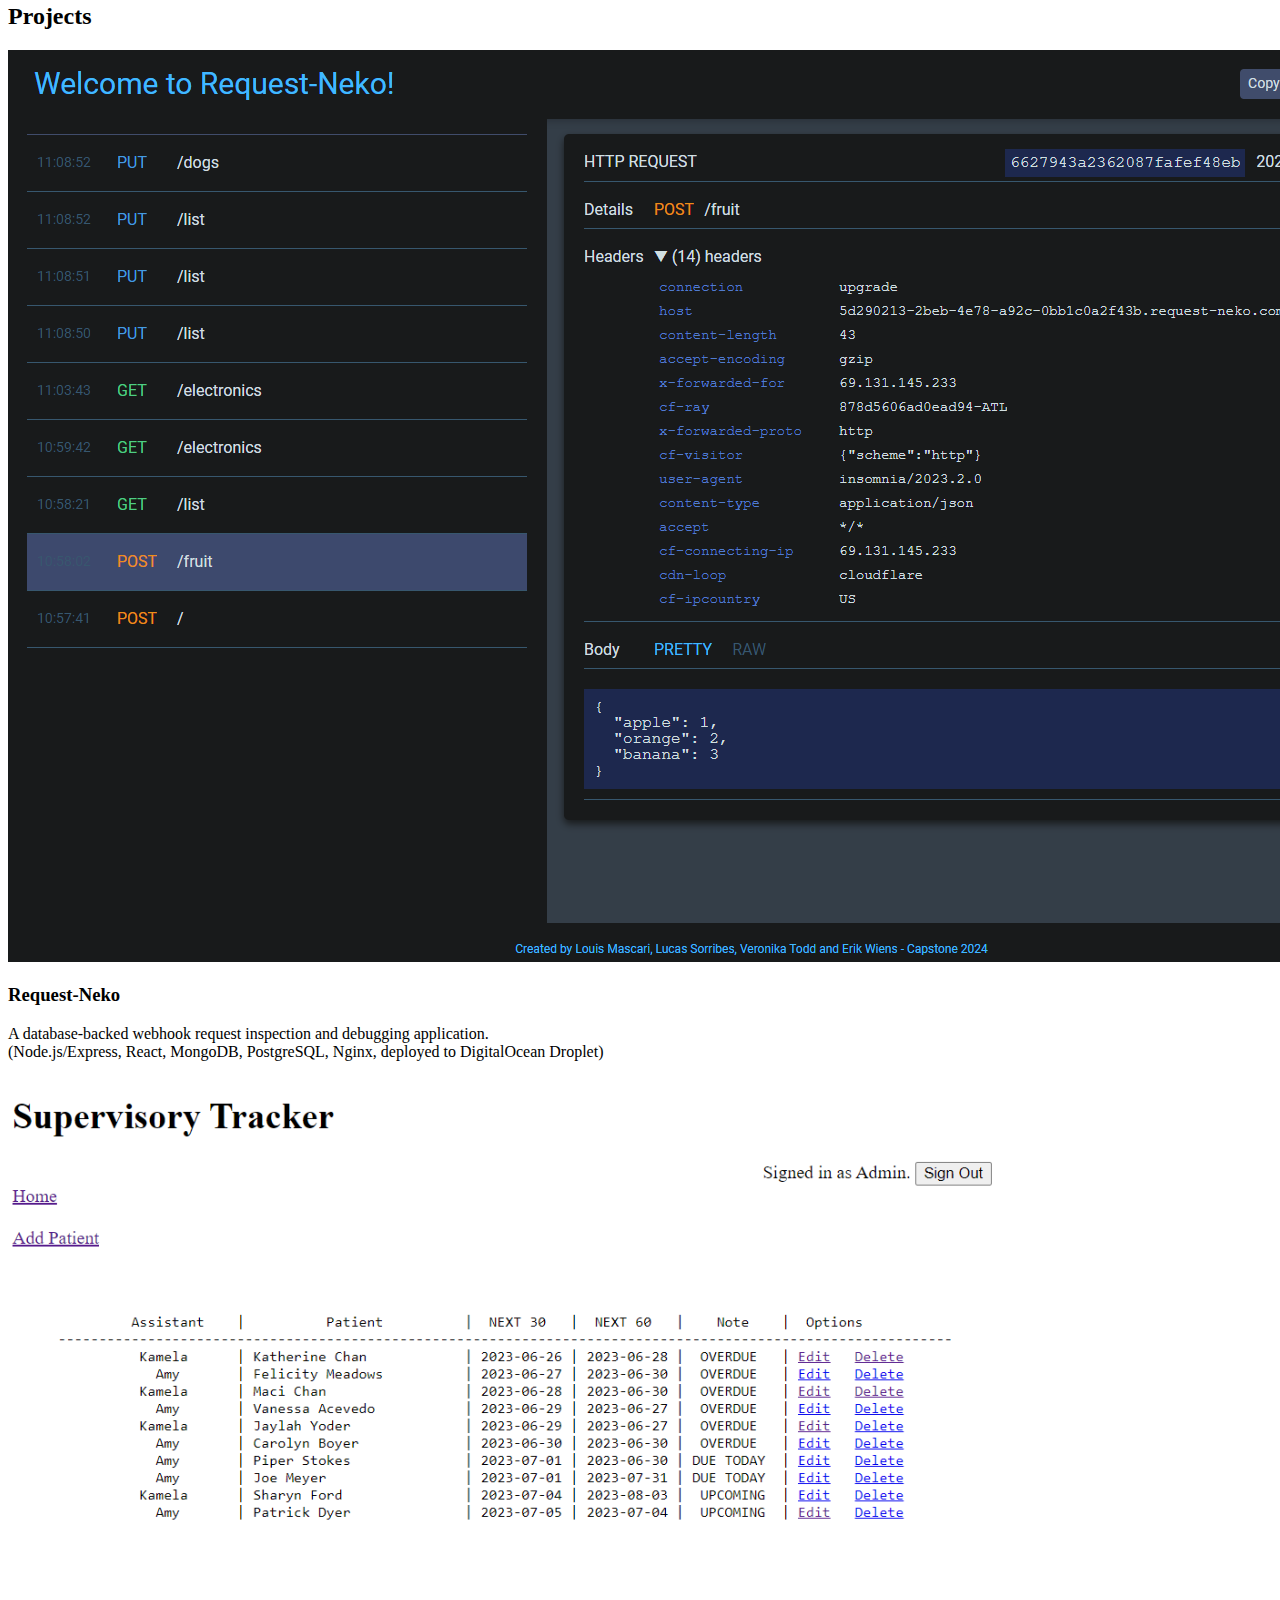
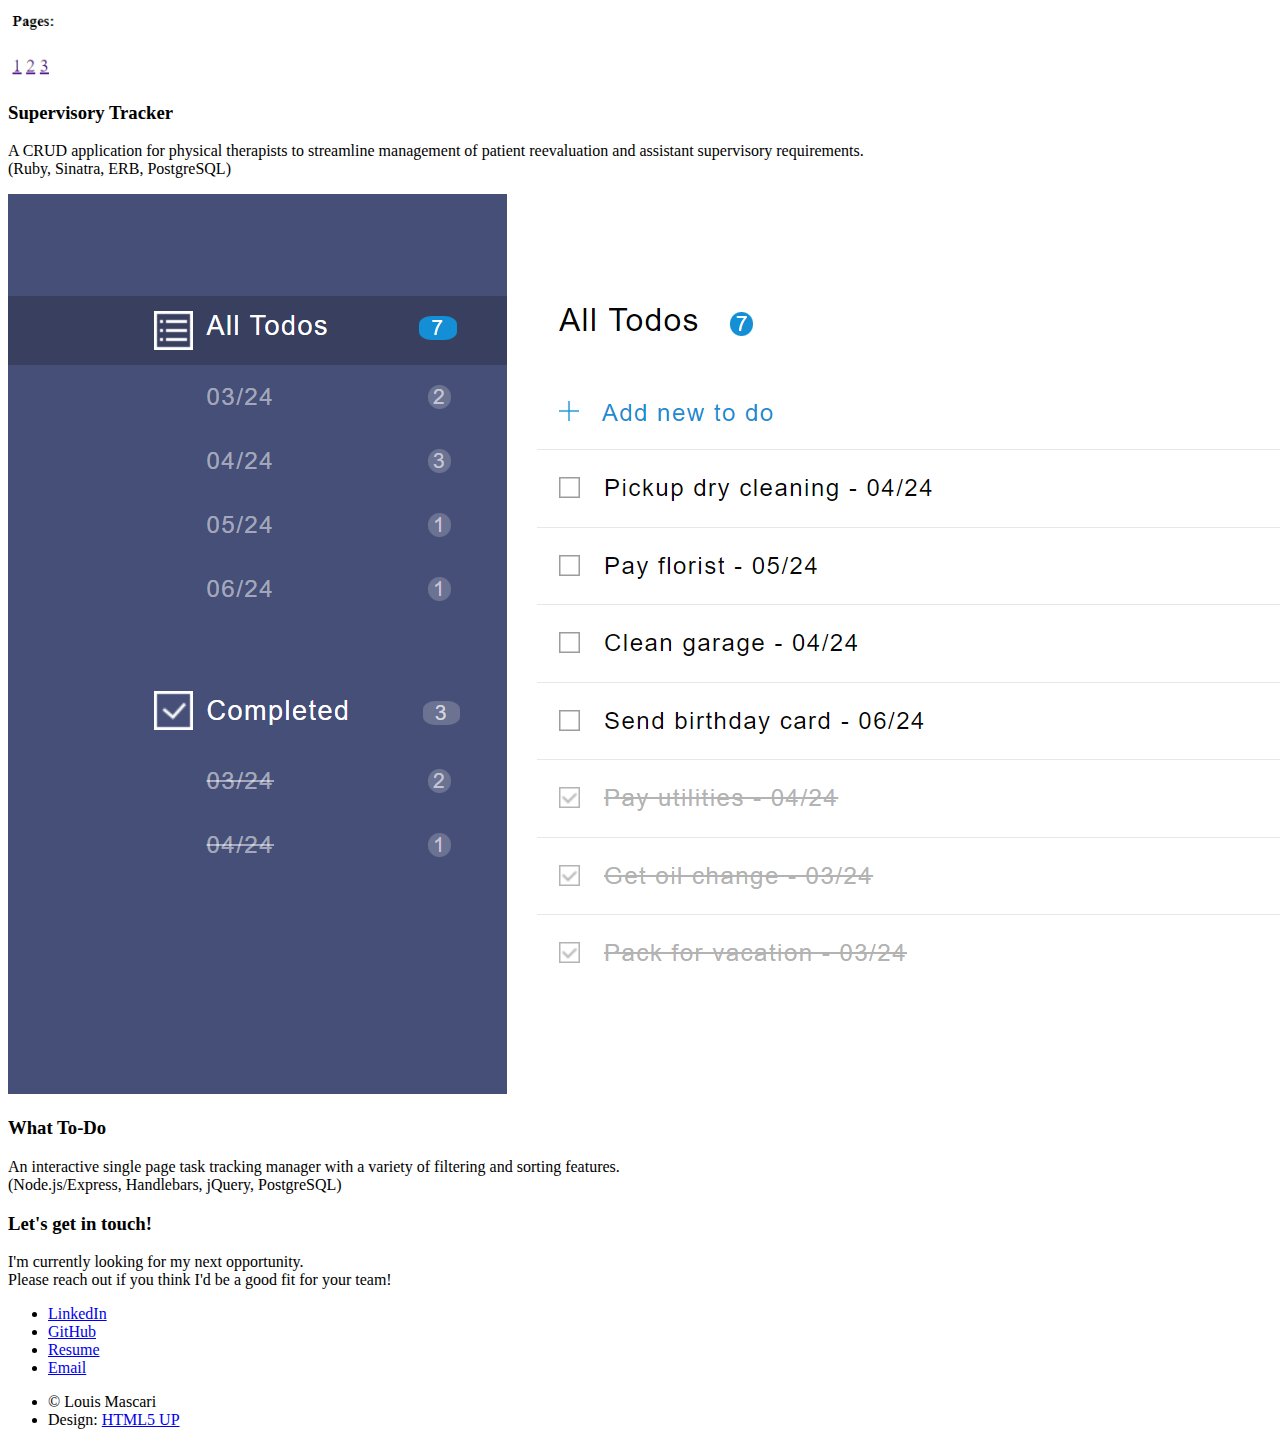
==== commit e9954ea6: "updating content and resume" ====
--- a/index.html
+++ b/index.html
@@ -23,8 +23,9 @@
 					</div>
 					<img id="profile" src="./images/profile.jpg" alt="Portrait of Louis Mascari">
 					<div id="bio">
-						<p>I'm a full-stack software engineer based in Knoxville, TN, with a diverse skill set spanning JavaScript/Node.js, TypeScript, React, Ruby, Python, Golang, PostgreSQL, MongoDB, Redis, Docker, AWS, and more.</p>
-						<p>Most recently, I built <a class="haven" href="https://mimic-replay.com/" target="_blank">MIMIC</a>, an open-source session replay framework.</p>
+						<p>I'm a full-stack software engineer experienced in JavaScript/Node.js, TypeScript, React, Ruby, Python, Golang, PostgreSQL, MongoDB, Redis, Docker, AWS, and other tools.</p>
+						<p>I'm currently seeking my next role and am excited to continue contributing to innovative projects and tackling new challenges in the tech industry.</p>
+						<p>Most recently, I built <a class="haven" href="https://mimic-replay.com/" target="_blank">MIMIC</a>, an open-source session replay framework simplifying recording & replaying user sessions to enhance web application debugging.</p>
 					</div>
 					<ul class="actions special">
 						<li><a href="#one" class="button scrolly">MIMIC</a></li>
@@ -38,16 +39,15 @@
 					<div class="row gtr-150">
 						<div class="col-6 col-12-medium">
 							<header class="major">
-								<h2><a class="haven" href="https://mimic-replay.com">MIMIC</a></h2>
+								<h2><a target="_blank" class="haven" href="https://mimic-replay.com">MIMIC</a></h2>
 							</header>
-							<p>MIMIC is an open-source session replay framework simplifying recording & replaying user sessions to enhance web application debugging.</p>
 							<p>For developers, MIMIC provides a Python CLI installer, simplifying the instrumentation of applications to enable session recording. Additionally, MIMIC offers a robust backend infrastructure and feature-rich frontend dashboard to efficiently manage session data and provide insightful analytics. With MIMIC, developers gain a powerful toolset to diagnose and resolve issues swiftly, ensuring optimal performance and user satisfaction.</p>
 							<ul class="actions special">
-								<li><a href="https://mimic-replay.com" class="button">Read the Case Study</a></li>
+								<li><a target="_blank" href="https://mimic-replay.com" class="button">Read the Case Study</a></li>
 							</ul>
 						</div>
 						<div class="col-6 col-12-medium imp-medium">
-							<span><a class="haven" href="https://mimic-replay.com/"><img class="logo" src="images/mimic-logo.png" alt="MIMIC Logo" /></a><span class="image fit"></span>
+							<span><a target="_blank" class="haven" href="https://mimic-replay.com/"><img class="logo" src="images/mimic-logo.png" alt="MIMIC Logo" /></a><span class="image fit"></span>
 							<!-- <span><a class="haven" href="https://mimic-replay.com/"><img class="logo" src="images/MIMIC.gif" alt="MIMIC Logo"></a><span class="image fit"></span> -->
 						</div>
 					</div>
